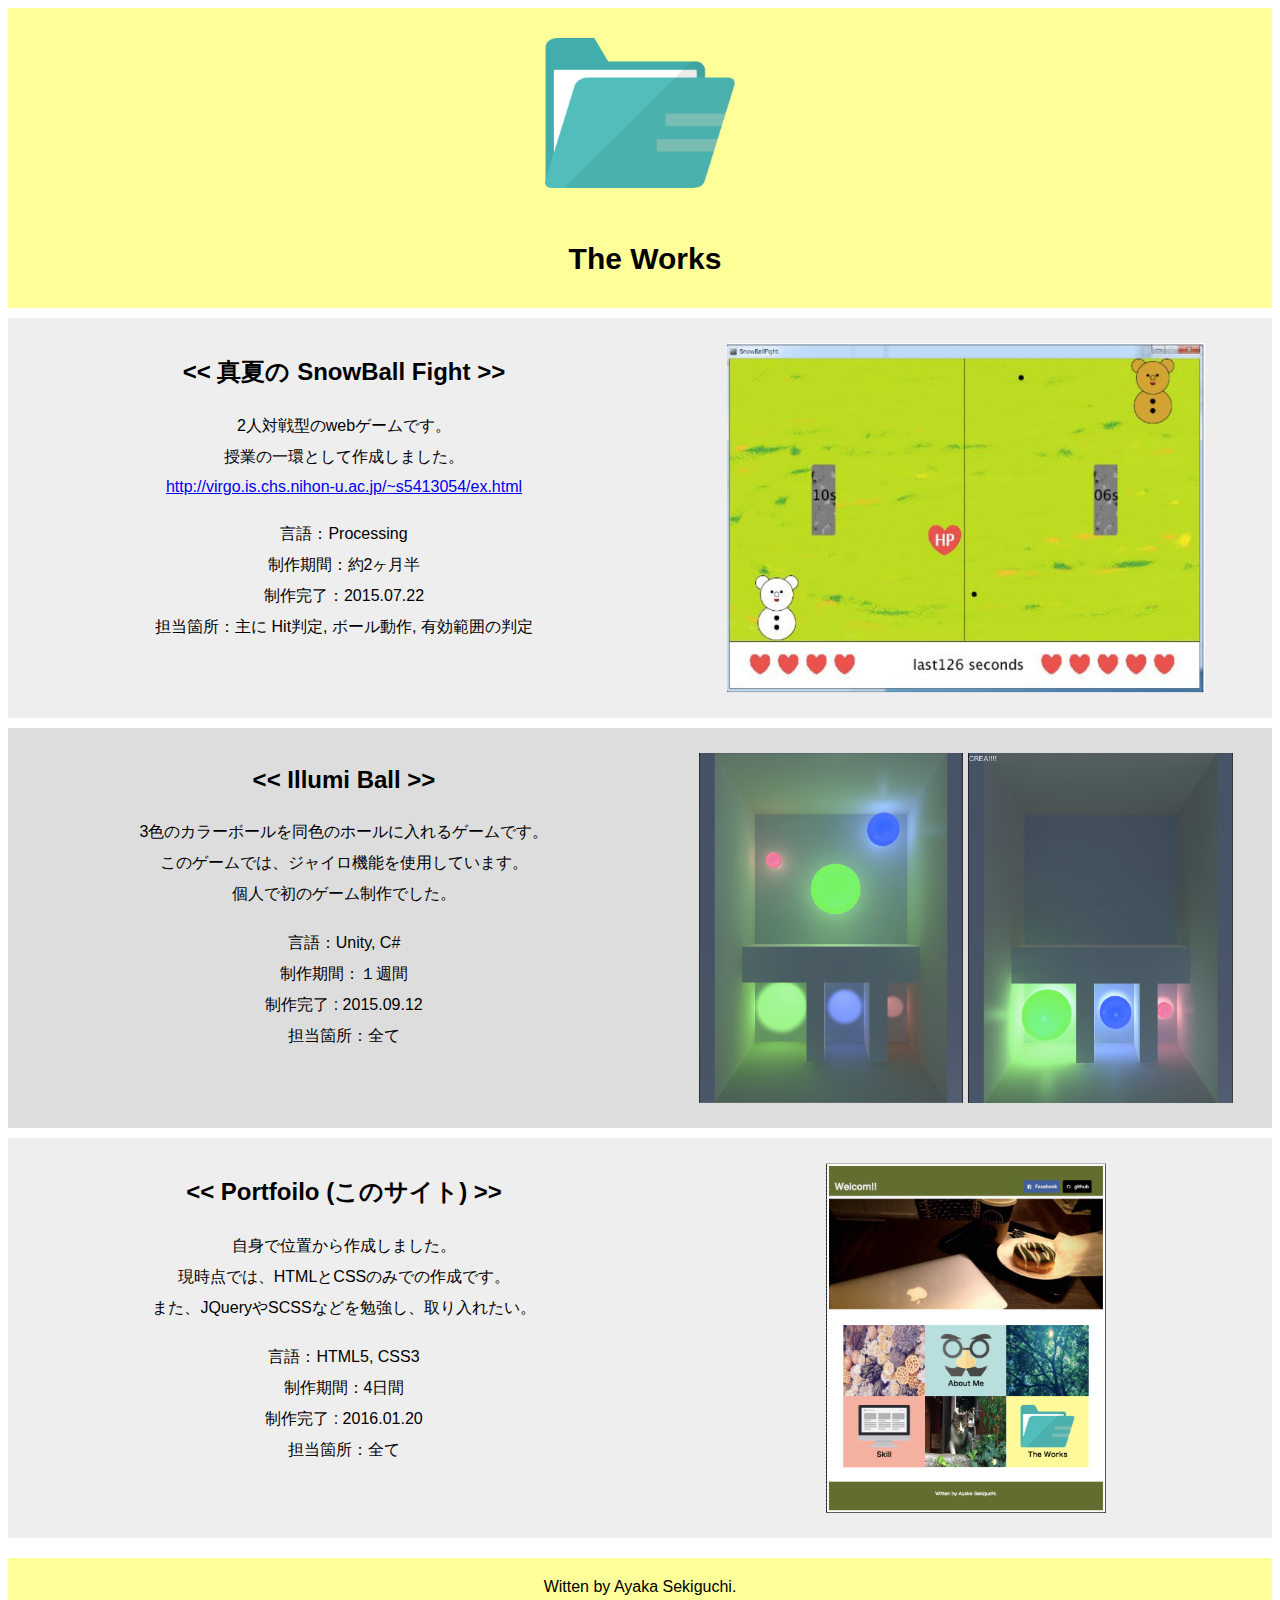
==== html/works.html @ 9e2bb6c1 "first comit" ====
<!DOCTYPE html>
<html lang="ja">
<head>
	<meta charset = "utf-8">
	<title>The Works</title>
	<meta name="viewport" content="width=device-width">
	<link rel="stylesheet" href="./../css/works.css">

<body>
	<div class="head">
		<div class="works">
			<div><img src = "./../image/works.png" alt=" " class = "PWimg"></div>
		</div>
		<h1>The Works</h1>
	</div>

	<div class = "pageWapper">
		<div class = "boxA">
			<div class = "exp">
				<h2></br><< 真夏の SnowBall Fight >></h2>
				<p></br>2人対戦型のwebゲームです。</p>
				<p>授業の一環として作成しました。</p>
				<p><a href="http://virgo.is.chs.nihon-u.ac.jp/~s5413054/ex.html">http://virgo.is.chs.nihon-u.ac.jp/~s5413054/ex.html</a></p>
				<p></br>言語：Processing</p>
				<p>制作期間：約2ヶ月半</p>
				<p>制作完了：2015.07.22</p>
				<p>担当箇所：主に Hit判定, ボール動作, 有効範囲の判定</p>
			</div>
			<div cass = "scsho">
				<div><img src = "./../image/snowball.png" alt = "" class = "SCimg"></div>
			</div>
		</div>

		<div class = "boxB">
			<div class = "exp">
				<h2></br><< Illumi Ball >></h2>
				<p></br>3色のカラーボールを同色のホールに入れるゲームです。</p>
				<p>このゲームでは、ジャイロ機能を使用しています。</p>
				<p>個人で初のゲーム制作でした。</p>
				<p></br>言語：Unity, C#</p>
				<p>制作期間：１週間</p>
				<p>制作完了 : 2015.09.12</p>
				<p>担当箇所：全て</p>
			</div>
			<div cass = "scsho">
				<div><img src = "./../image/illumiball.png" alt = "" class = "SCimg">
				<img src = "./../image/illumiball2.png" alt = "" class = "SCimg"></div>
			</div>
		</div>

		<div class = "boxA">
			<div class = "exp">
				<h2></br><< Portfoilo (このサイト) >></h2>
				<p></br>自身で位置から作成しました。</p>
				<p>現時点では、HTMLとCSSのみでの作成です。</p>
				<p>また、JQueryやSCSSなどを勉強し、取り入れたい。</p>
				<p></br>言語：HTML5, CSS3</p>
				<p>制作期間：4日間</p>
				<p>制作完了 : 2016.01.20</p>
				<p>担当箇所：全て</p>
			</div>
			<div cass = "scsho">
				<div><img src = "./../image/portfolio.png" alt = "" class = "SCimg"></div>
			</div>
		</div>
	</div>

	<div class = "box1">
		<p>Witten by Ayaka Sekiguchi.</p>
	</div>
</body>
</html>
---- css/works.css ----
@charset "UTF-8";

body    {font-family:'メイリオ',
		'Hiragino Kaku Gothic Pro', sans-serif}

h1, h2, p 	{margin: 10px;
			padding: 0;}

/* サイト名 */

.head {margin-bottom: 10px;
		padding: 0;
		width: 100%;
		height: 300px;
		background-color: #FFFF99;
		text-align: center;}

.head h1    {margin-top: 50px;
			margin-left: 20px;
			display: inline-block;
			font-size: 30px;
			color: #000;}

.PWimg {display: inline-block;
		margin-top: 30px;
		width: auto;
		height: 150px;}

.pageWapper {display: block;
			text-align: center;
			margin: 0;
			padding: 0;
			width: 100%;
			height: 1230px;}

.boxA 	{margin-bottom: 10px;
		padding: 0;
		width: 100%;
		height: 400px;
		background-color: #EEEEEE;}

.boxB 	{margin-bottom: 10px;
		padding: 0;
		width: 100%;
		height: 400px;
		background-color: #DDDDDD;}

.exp 	{margin:0;
		padding: 0;
		width: 100%;
		height: 400px;
		text-align: center;}

.scsho 	{margin: 0;
		padding: 0;
		width: 100%;
		height: 400px;
		text-align: center;}

.SCimg 	{display: inline-block;
		margin-top: 25px;
		margin-left: 0;
		width: auto;
		height: 350px;
		text-align: center;}

.box1 {margin: 0;
		padding: 0;
		width: 100%;
		height: 70px;
		background-color: #FFFF99;}

.box1 p {padding-top: 20px;
		color: #000;
		text-align: center;}

/* ##########  768px 以上 ########## */
@media (min-width:  768px){

	

	.pageWapper:after	{content: "";
						display:  block;
						clear:  both;}

	.exp 	{float: left;
			margin-left: 20px;
			padding: 0;
			width: 50%;
			height: 400px;
			text-align: center;}

	.scsho 	{float: right;
			margin-right: 0;
			padding: 0;
			width: 50%;
			height: 400px;
			text-align: center;}


}
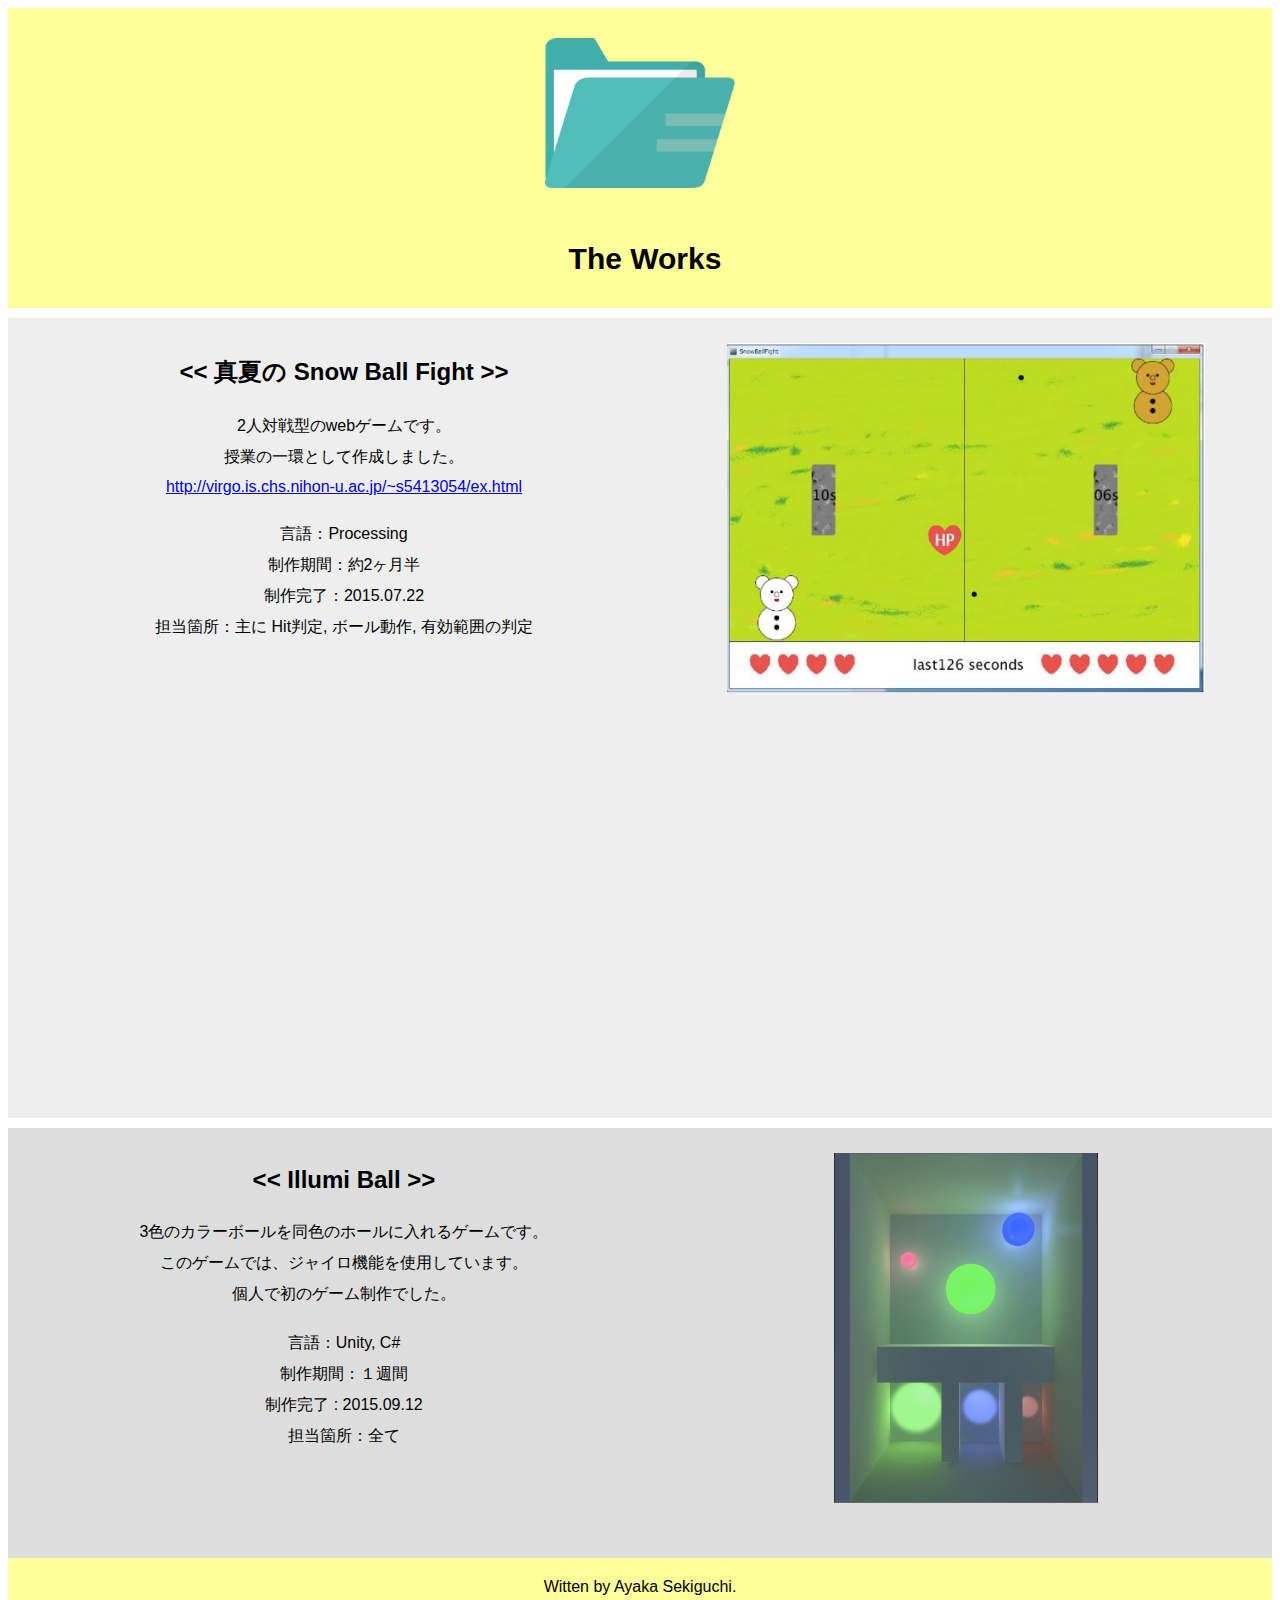
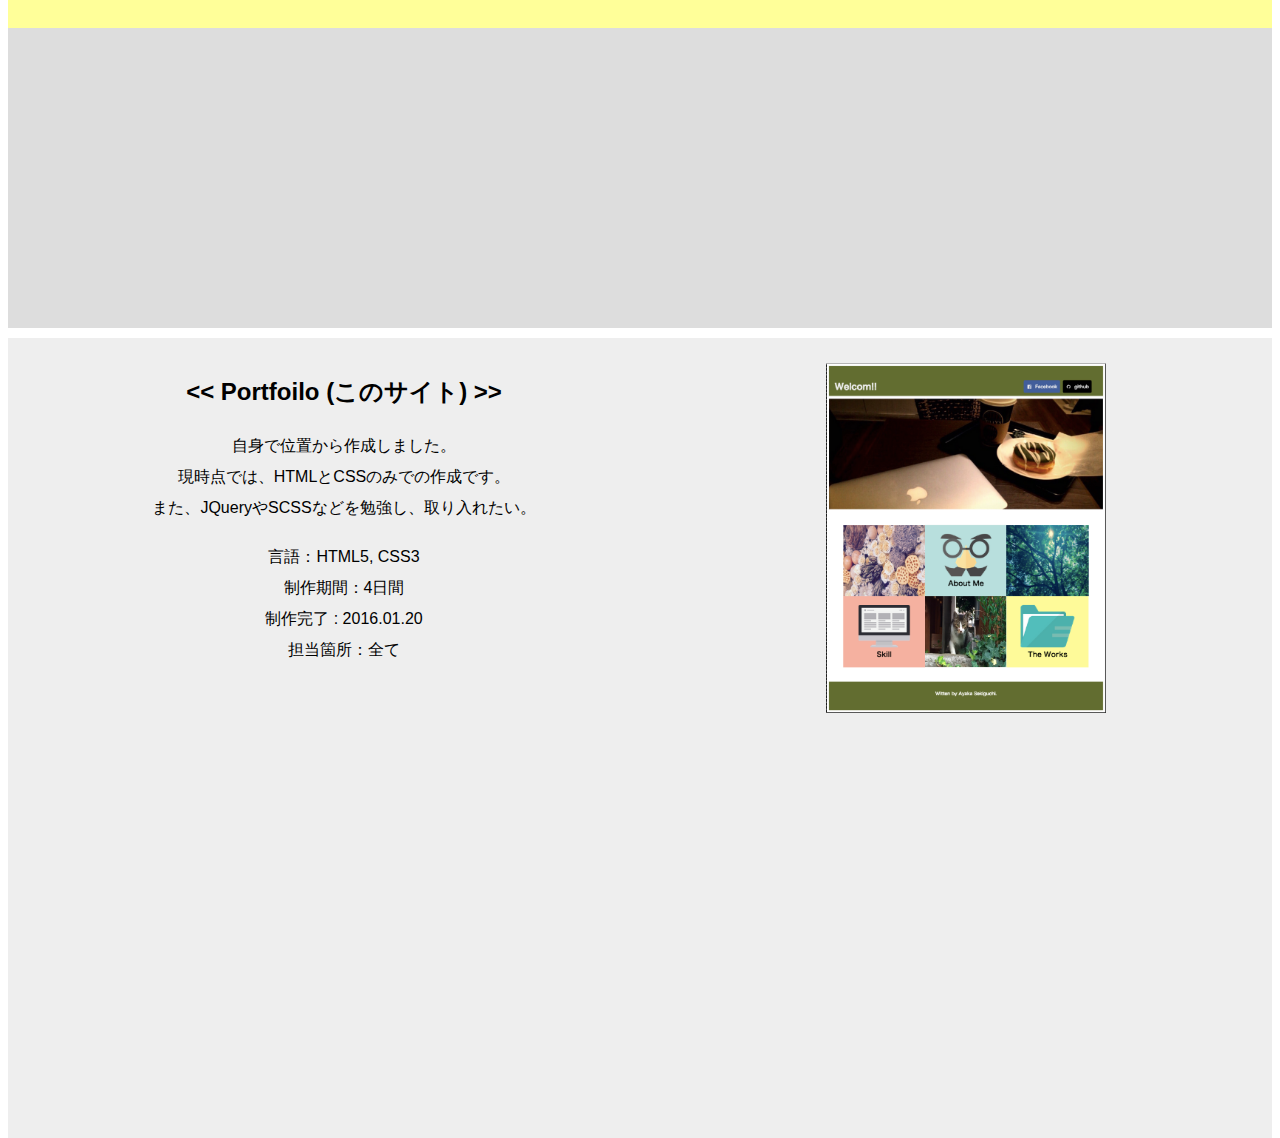
==== commit dae2bb65: "Update works.html" ====
--- a/html/works.html
+++ b/html/works.html
@@ -17,7 +17,7 @@
 	<div class = "pageWapper">
 		<div class = "boxA">
 			<div class = "exp">
-				<h2></br><< 真夏の SnowBall Fight >></h2>
+				<h2></br><< 真夏の Snow Ball Fight >></h2>
 				<p></br>2人対戦型のwebゲームです。</p>
 				<p>授業の一環として作成しました。</p>
 				<p><a href="http://virgo.is.chs.nihon-u.ac.jp/~s5413054/ex.html">http://virgo.is.chs.nihon-u.ac.jp/~s5413054/ex.html</a></p>
@@ -43,8 +43,7 @@
 				<p>担当箇所：全て</p>
 			</div>
 			<div cass = "scsho">
-				<div><img src = "./../image/illumiball.png" alt = "" class = "SCimg">
-				<img src = "./../image/illumiball2.png" alt = "" class = "SCimg"></div>
+				<div><img src = "./../image/illumiball.png" alt = "" class = "SCimg"></div>
 			</div>
 		</div>
 
@@ -69,4 +68,4 @@
 		<p>Witten by Ayaka Sekiguchi.</p>
 	</div>
 </body>
-</html>+</html>
--- a/css/works.css
+++ b/css/works.css
@@ -8,71 +8,71 @@
 
 /* サイト名 */
 
-.head {margin-bottom: 10px;
+.head 	{margin-bottom: 10px;
+	padding: 0;
+	width: 100%;
+	height: 300px;
+	background-color: #FFFF99;
+	text-align: center;}
+
+.head h1    	{margin-top: 50px;
+		margin-left: 20px;
+		display: inline-block;
+		font-size: 30px;
+		color: #000;}
+
+.PWimg 	{display: inline-block;
+	margin-top: 30px;
+	width: auto;
+	height: 150px;}
+
+.pageWapper 	{display: block;
+		text-align: center;
+		margin: 0;
 		padding: 0;
 		width: 100%;
-		height: 300px;
-		background-color: #FFFF99;
-		text-align: center;}
-
-.head h1    {margin-top: 50px;
-			margin-left: 20px;
-			display: inline-block;
-			font-size: 30px;
-			color: #000;}
-
-.PWimg {display: inline-block;
-		margin-top: 30px;
-		width: auto;
-		height: 150px;}
-
-.pageWapper {display: block;
-			text-align: center;
-			margin: 0;
-			padding: 0;
-			width: 100%;
-			height: 1230px;}
+		height: 2430px;}
 
 .boxA 	{margin-bottom: 10px;
-		padding: 0;
-		width: 100%;
-		height: 400px;
-		background-color: #EEEEEE;}
+	padding: 0;
+	width: 100%;
+	height: 800px;
+	background-color: #EEEEEE;}
 
 .boxB 	{margin-bottom: 10px;
-		padding: 0;
-		width: 100%;
-		height: 400px;
-		background-color: #DDDDDD;}
+	padding: 0;
+	width: 100%;
+	height: 800px;
+	background-color: #DDDDDD;}
 
 .exp 	{margin:0;
-		padding: 0;
-		width: 100%;
-		height: 400px;
-		text-align: center;}
+	padding: 0;
+	width: 100%;
+	height: 400px;
+	text-align: center;}
 
 .scsho 	{margin: 0;
-		padding: 0;
-		width: 100%;
-		height: 400px;
-		text-align: center;}
+	padding: 0;
+	width: 100%;
+	height: 400px;
+	text-align: center;}
 
 .SCimg 	{display: inline-block;
-		margin-top: 25px;
-		margin-left: 0;
-		width: auto;
-		height: 350px;
-		text-align: center;}
+	margin-top: 25px;
+	margin-left: 0;
+	width: auto;
+	height: 350px;
+	text-align: center;}
 
-.box1 {margin: 0;
-		padding: 0;
-		width: 100%;
-		height: 70px;
-		background-color: #FFFF99;}
+.box1 	{margin: 0;
+	padding: 0;
+	width: 100%;
+	height: 70px;
+	background-color: #FFFF99;}
 
 .box1 p {padding-top: 20px;
-		color: #000;
-		text-align: center;}
+	color: #000;
+	text-align: center;}
 
 /* ##########  768px 以上 ########## */
 @media (min-width:  768px){
@@ -80,22 +80,29 @@
 	
 
 	.pageWapper:after	{content: "";
-						display:  block;
-						clear:  both;}
+				display:  block;
+				clear:  both;}
+	
+	.pageWapper 	{display: block;
+			text-align: center;
+			margin: 0;
+			padding: 0;
+			width: 100%;
+			height: 1230px;}
 
 	.exp 	{float: left;
-			margin-left: 20px;
-			padding: 0;
-			width: 50%;
-			height: 400px;
-			text-align: center;}
+		margin-left: 20px;
+		padding: 0;
+		width: 50%;
+		height: 400px;
+		text-align: center;}
 
 	.scsho 	{float: right;
-			margin-right: 0;
-			padding: 0;
-			width: 50%;
-			height: 400px;
-			text-align: center;}
+		margin-right: 0;
+		padding: 0;
+		width: 50%;
+		height: 400px;
+		text-align: center;}
 
 
 }
